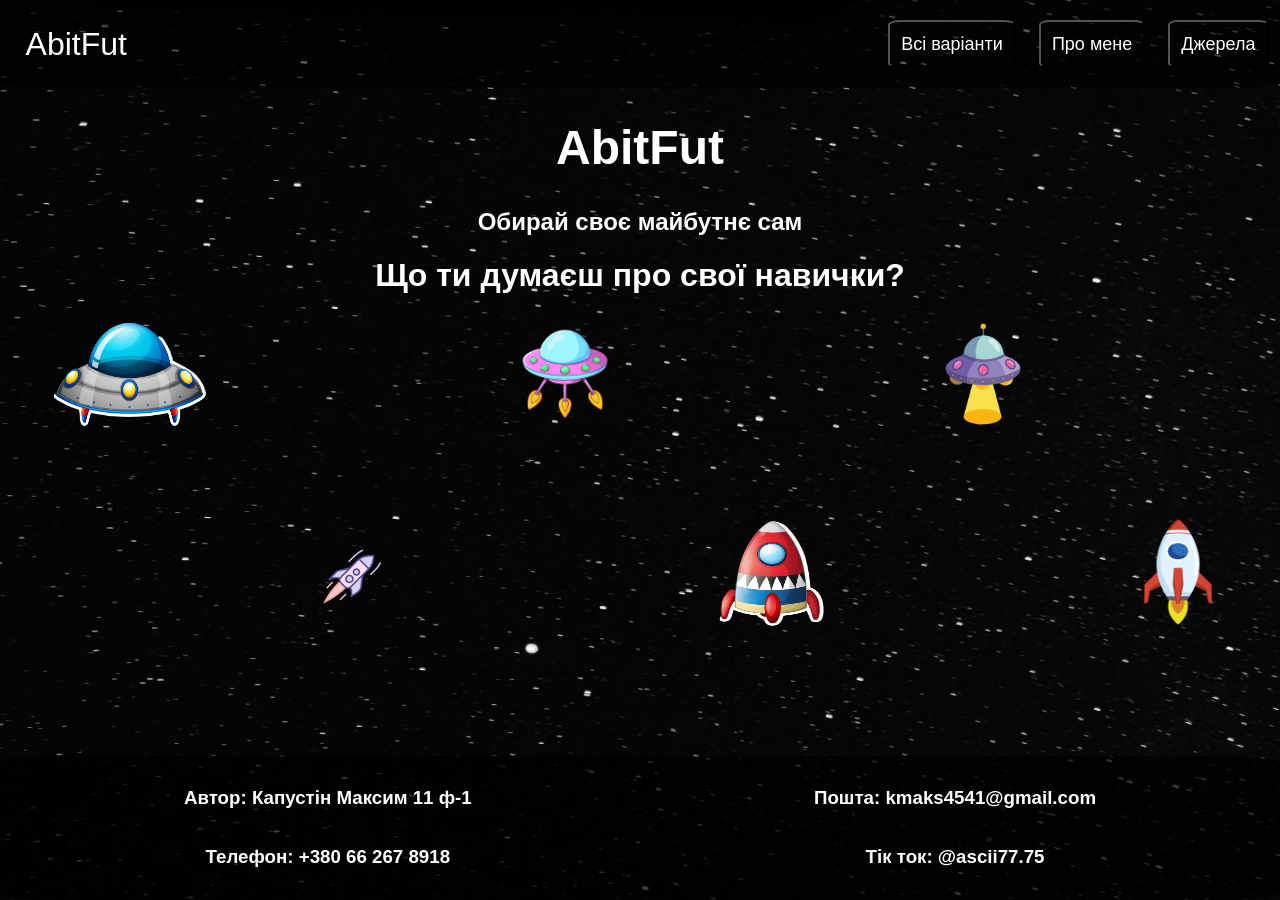
==== pages/index.html @ 099ffadf "Added about page, organized files. Sources page next, main page will be last one" ====
<!DOCTYPE html>
<html lang="ukr">
<head>
    <meta charset="UTF-8">
    <meta name="viewport" content="width=device-width, initial-scale=1.0">
    <link rel="preconnect" href="https://fonts.googleapis.com">
    <link rel="preconnect" href="https://fonts.gstatic.com" crossorigin>
    <link href="https://fonts.googleapis.com/css2?family=Nunito&family=Scoutie+Sans:ital,wght@0,200..800;1,200..800&display=swap" rel="stylesheet">
    <link rel="stylesheet" href="../style.css">
    <script defer src="../script.js"></script>
    <title>AbitFut</title>
</head>
<body>
    <div id="pic">
        <header>
            <button id="to_main">AbitFut</button>
            <div>
                <button id="to_all">Всі варіанти</button>
                <button id="to_about">Про мене</button>
                <button id="to_sources">Джерела</button>
            </div>
        </header>
        <main>
            <div>
                <h1 id="site_name">AbitFut</h1>
                <h2>Обирай своє майбутнє сам</h2>
            </div>
            <h1>Що ти думаєш про свої навички?</h1>
            <div id="choice_grid">
                <div class="choice" style="grid-row: 1; grid-column: 1;">
                    <img src="../img/ship1.png" alt="ship1" id="problematic">
                    <h3>Щось знаю у математиці</h3>
                </div>
                <div class="choice" style="grid-row: 2; grid-column: 2;">
                    <img src="../img/ship2.png" alt="ship2">
                    <h3>Люблю тикати за комп'ютером</h3>
                </div>
                <div class="choice" style="grid-row: 1; grid-column: 3;">
                    <img src="../img/ship3.png" alt="ship3">
                    <h3>Знати не знаю, а поговорити люблю</h3>
                </div>
                <div class="choice" style="grid-row: 2; grid-column: 4;">
                    <img src="../img/ship4.png" alt="ship4">
                    <h3>Хочу керувати і нічого не робити</h3>
                </div>
                <div class="choice" style="grid-row: 1; grid-column: 5;">
                    <img src="../img/ship5.png" alt="ship5">
                    <h3>Подобається література та мови</h3>
                </div>
                <div class="choice" style="grid-row: 2; grid-column: 6;">
                    <img src="../img/ship6.png" alt="ship6">
                    <h3>Все знаю по трохи</h3>
                </div>
            </div>
        </main>
        <footer>
            <div>
                <h3 id="name">Автор: Капустін Максим 11 ф-1</h3>
                <h3 id="mail">Пошта: kmaks4541@gmail.com</h3>
                <h3 id="phone">Телефон: +380 66 267 8918</h3>
                <h3 id="tt">Тік ток: @ascii77.75</h3>
            </div>
        </footer>
    </div>
</body>
</html>
---- style.css ----
body{
    color: white;
    justify-self: center;
    background-color: black;
    margin: 0;
    background-repeat: no-repeat;
    background-image: url(img/bg.avif);
    background-size: cover;
    font-family: "Scoutie Sans", sans-serif;
}
main{
    flex-grow: 1;
    grid-area: main;
}
main div{
    margin: 1.2%;
}
main div h1, h2, main h1, h3{
    font-weight: 600;
    justify-self: center;
    text-align: center;
}
#site_name{
    font-size: 3rem;
}
#pic{
    display: flex;
    flex-direction: column;
    height: 100vh;
}
header{
    display: flex;
    align-items: center;
    grid-area: header;
    background-color: rgba(0, 0, 0, 0.5);
    border-radius: 5%;
}
header button{
    background-color: transparent;
    font-weight: 500;
    font-size: large;
    color: white;
    padding: 1%;
    border-radius: 10%;
    margin: 1%;
}
#to_main{
    justify-self: flex-start;
    border: 0;
    font-size: xx-large;
}
header div{
    display: flex;
    justify-content: flex-end;
    width: 100%;
}
footer div{
    display: grid;
    grid-template-areas: "a b"
                         "c d";
    background-color: rgba(0, 0, 0, 0.7);
    border-radius: 5%;
    padding: 1%;
}
#name{
    grid-area: a;
}
#mail{
    grid-area: b;
}
#phone{
    grid-area: c;
}
#tt{
    grid-area: d;
}
.choice{
    display: grid;
    grid-template-rows: auto auto;
    justify-items: center;
}
.choice img{
    width: 7em;
    height: 7em;
    background-color: transparent;
    grid-row: 1;
}
.choice h3{
    opacity: 0;
    grid-row: 2;
}
.choice:hover{
    cursor: pointer;
}
.choice:hover h3{
    opacity: 1;
}
#problematic{
    width: 10em; 
}
#choice_grid{
    display: grid;
    grid-template-columns: 6;
    grid-template-rows: 2;
}
#profile{
    display: grid;
    grid-template-columns: auto auto;
    margin: auto 15%;
}
#profile img{
    justify-self: center;
    grid-column: 1;
    border-radius: 25%;
}
#profile h1{
    justify-self: flex-start;
    grid-column: 2;
}
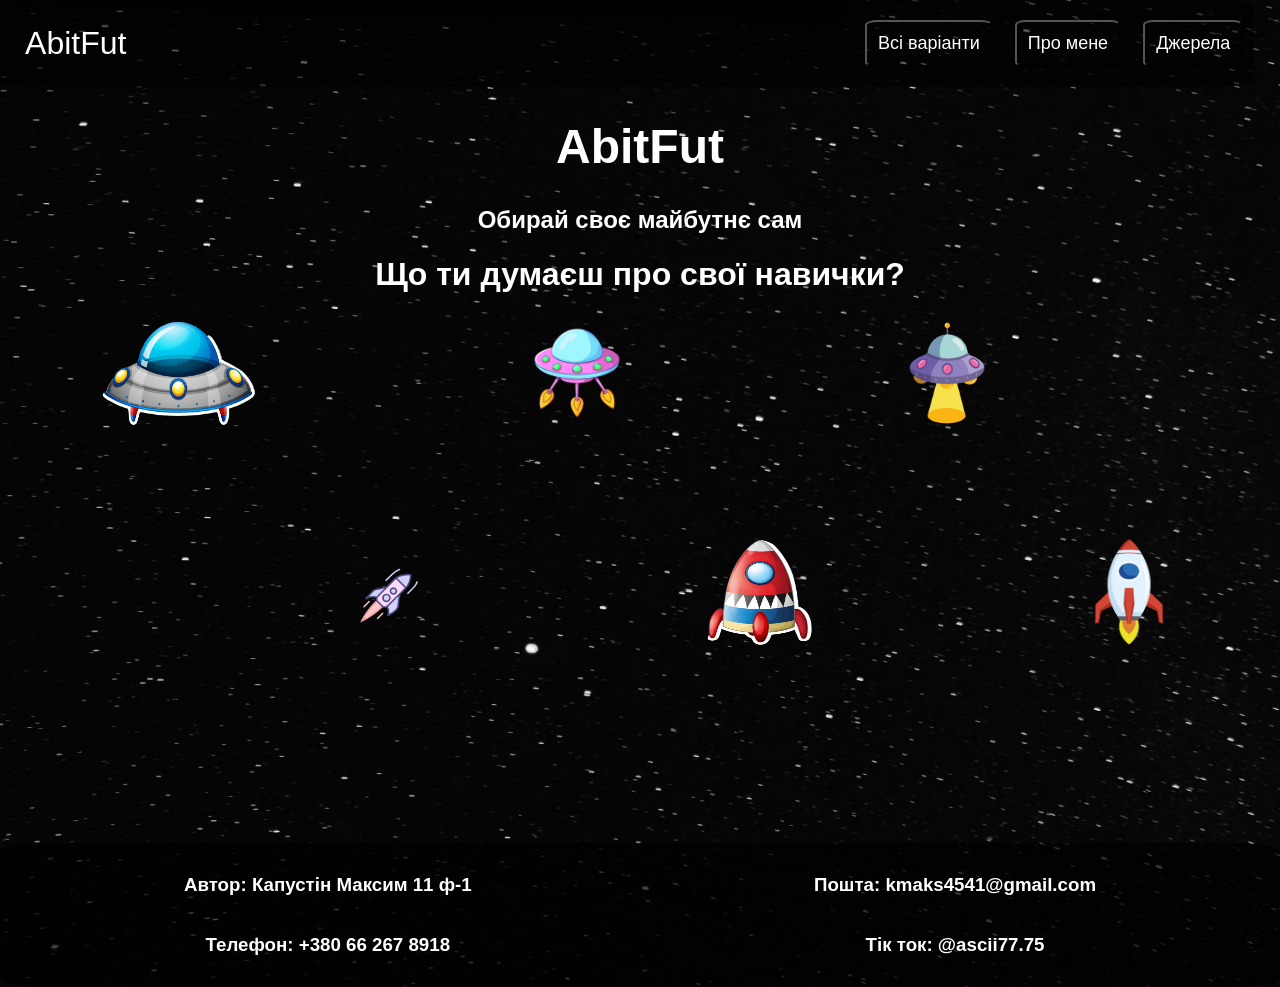
==== commit d5c77431: "Polished about me page" ====
--- a/pages/index.html
+++ b/pages/index.html
@@ -1,5 +1,5 @@
 <!DOCTYPE html>
-<html lang="ukr">
+<html lang="uk">
 <head>
     <meta charset="UTF-8">
     <meta name="viewport" content="width=device-width, initial-scale=1.0">
@@ -11,8 +11,7 @@
     <title>AbitFut</title>
 </head>
 <body>
-    <div id="pic">
-        <header>
+    <header>
             <button id="to_main">AbitFut</button>
             <div>
                 <button id="to_all">Всі варіанти</button>
@@ -20,6 +19,7 @@
                 <button id="to_sources">Джерела</button>
             </div>
         </header>
+    <div id="pic">
         <main>
             <div>
                 <h1 id="site_name">AbitFut</h1>
--- a/style.css
+++ b/style.css
@@ -34,6 +34,7 @@
     grid-area: header;
     background-color: rgba(0, 0, 0, 0.5);
     border-radius: 5%;
+    width: 98vw;
 }
 header button{
     background-color: transparent;
@@ -48,6 +49,9 @@
     justify-self: flex-start;
     border: 0;
     font-size: xx-large;
+}
+button:hover{
+    cursor: pointer;
 }
 header div{
     display: flex;
@@ -102,6 +106,7 @@
     display: grid;
     grid-template-columns: 6;
     grid-template-rows: 2;
+    margin: auto 5%;
 }
 #profile{
     display: grid;
@@ -109,11 +114,19 @@
     margin: auto 15%;
 }
 #profile img{
-    justify-self: center;
+    justify-self: flex-end;
     grid-column: 1;
     border-radius: 25%;
+    margin: auto 1%;
 }
 #profile h1{
     justify-self: flex-start;
     grid-column: 2;
+    margin: auto 1%;
+}
+#profile h2{
+    display: flex;
+    flex-direction: column;
+    line-height: 1.6;
+    margin: auto 2.5rem;
 }
